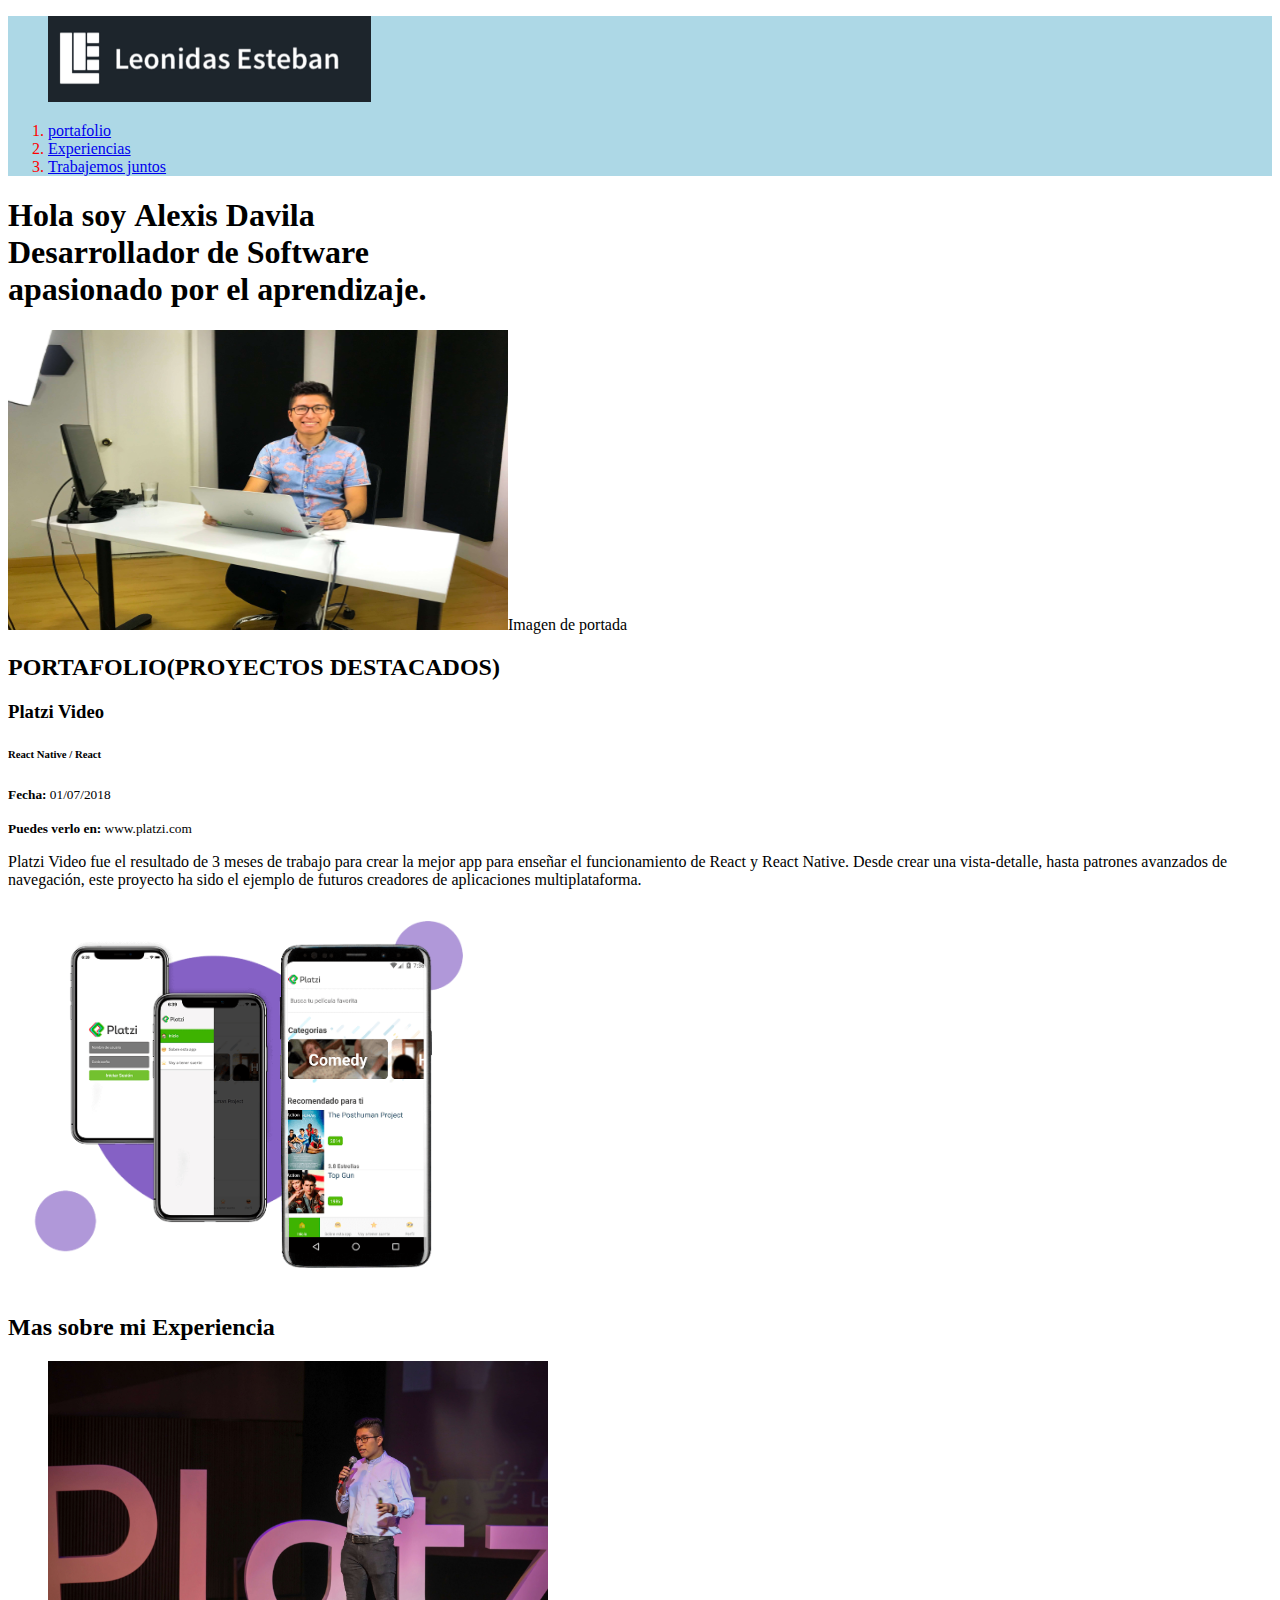
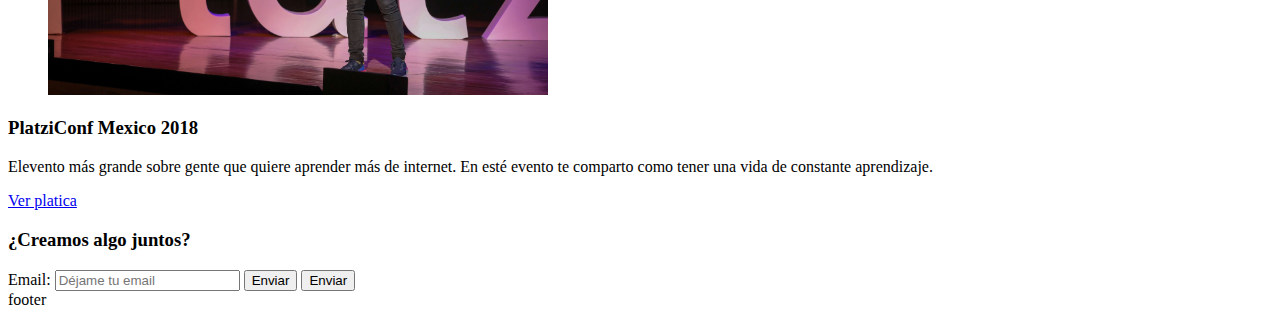
==== index.html @ 1b9bd428 "Formas de agregar estilos a HMTL" ====
<!DOCTYPE html>
<html lang="es">
   <head>
      <meta charset="UTF-8">
      <title>Alexis Davila </title>
      <link rel="icon"  type="image/png" href="img/favicon.webp">
      <link rel="stylesheet" href="css/estilos.css">
      <style>
         header{
            background: lightcoral;
         }
      </style>
   </head>
   <body>
      <header style="color: red; background: lightblue;">
         <div>
            <figure>
               <img src="images/logo.png" alt="Logo">
            </figure>
            <nav>
               <ol>
                  <li><a href="portafolio/index.html">portafolio</a></li>
                  <li><a href="#eventos">Experiencias</a></li>
                  <li><a href="#contacto">Trabajemos juntos</a></li>
               </ol>
            </nav>
         </div>
      </header>
      <section>
         <h1>Hola soy <strong>Alexis Davila</strong><br> <strong>Desarrollador de Software</strong> <br> apasionado por el <strong>aprendizaje</strong>.</h1>
         <img src="images/hero.jpg" width="500" height="300" alt="Imagen principal del sitio">Imagen de portada
      </section>
      <section id="portafolio">
         <h2>PORTAFOLIO(PROYECTOS DESTACADOS)</h2>
         <article>
            <h3>Platzi Video</h3>
            <h6>React Native / React</h6>
            <p><small><strong>Fecha:</strong> 01/07/2018</small></p>
            <p><small><strong>Puedes verlo en:</strong> www.platzi.com</small></p>
            <p>Platzi Video fue el resultado de 3 meses de trabajo para crear la mejor app para enseñar
               el funcionamiento de React y React Native. Desde crear una vista-detalle, hasta patrones 
               avanzados de navegación, este proyecto ha sido el ejemplo de futuros creadores de 
               aplicaciones multiplataforma.
            </p>
            <img src="images/platzi-video-react-native.png" alt="proyecto de curso de React Native" width="500">
         </article>
      </section>
      <section id="eventos">
         <h2>Mas sobre mi Experiencia</h2>
         <article>
            <figure>
               <img src="images/platzi-conf.jpg" width="500">
            </figure>
            <h3>PlatziConf Mexico 2018</h3>
            <p>Elevento más grande sobre gente que quiere aprender más de internet. En esté evento te 
               comparto como tener una vida de constante aprendizaje.
            </p>
            <a href="https://www.google.com" target="_blank">Ver platica</a>
         </article>
      </section>
      <section id="contacto">
         <form action="/suscripcion/">
            <h3>¿Creamos algo juntos?</h3>
            <label for="email">Email: </label>
            <input type="text" placeholder="Déjame tu email" id="email">
            <input type="submit" value="Enviar">
            <button>Enviar</button>
         </form>
      </section>
      <footer>footer</footer>
   </body>
</html>
---- css/estilos.css ----
header{
   background: lightgreen;
}
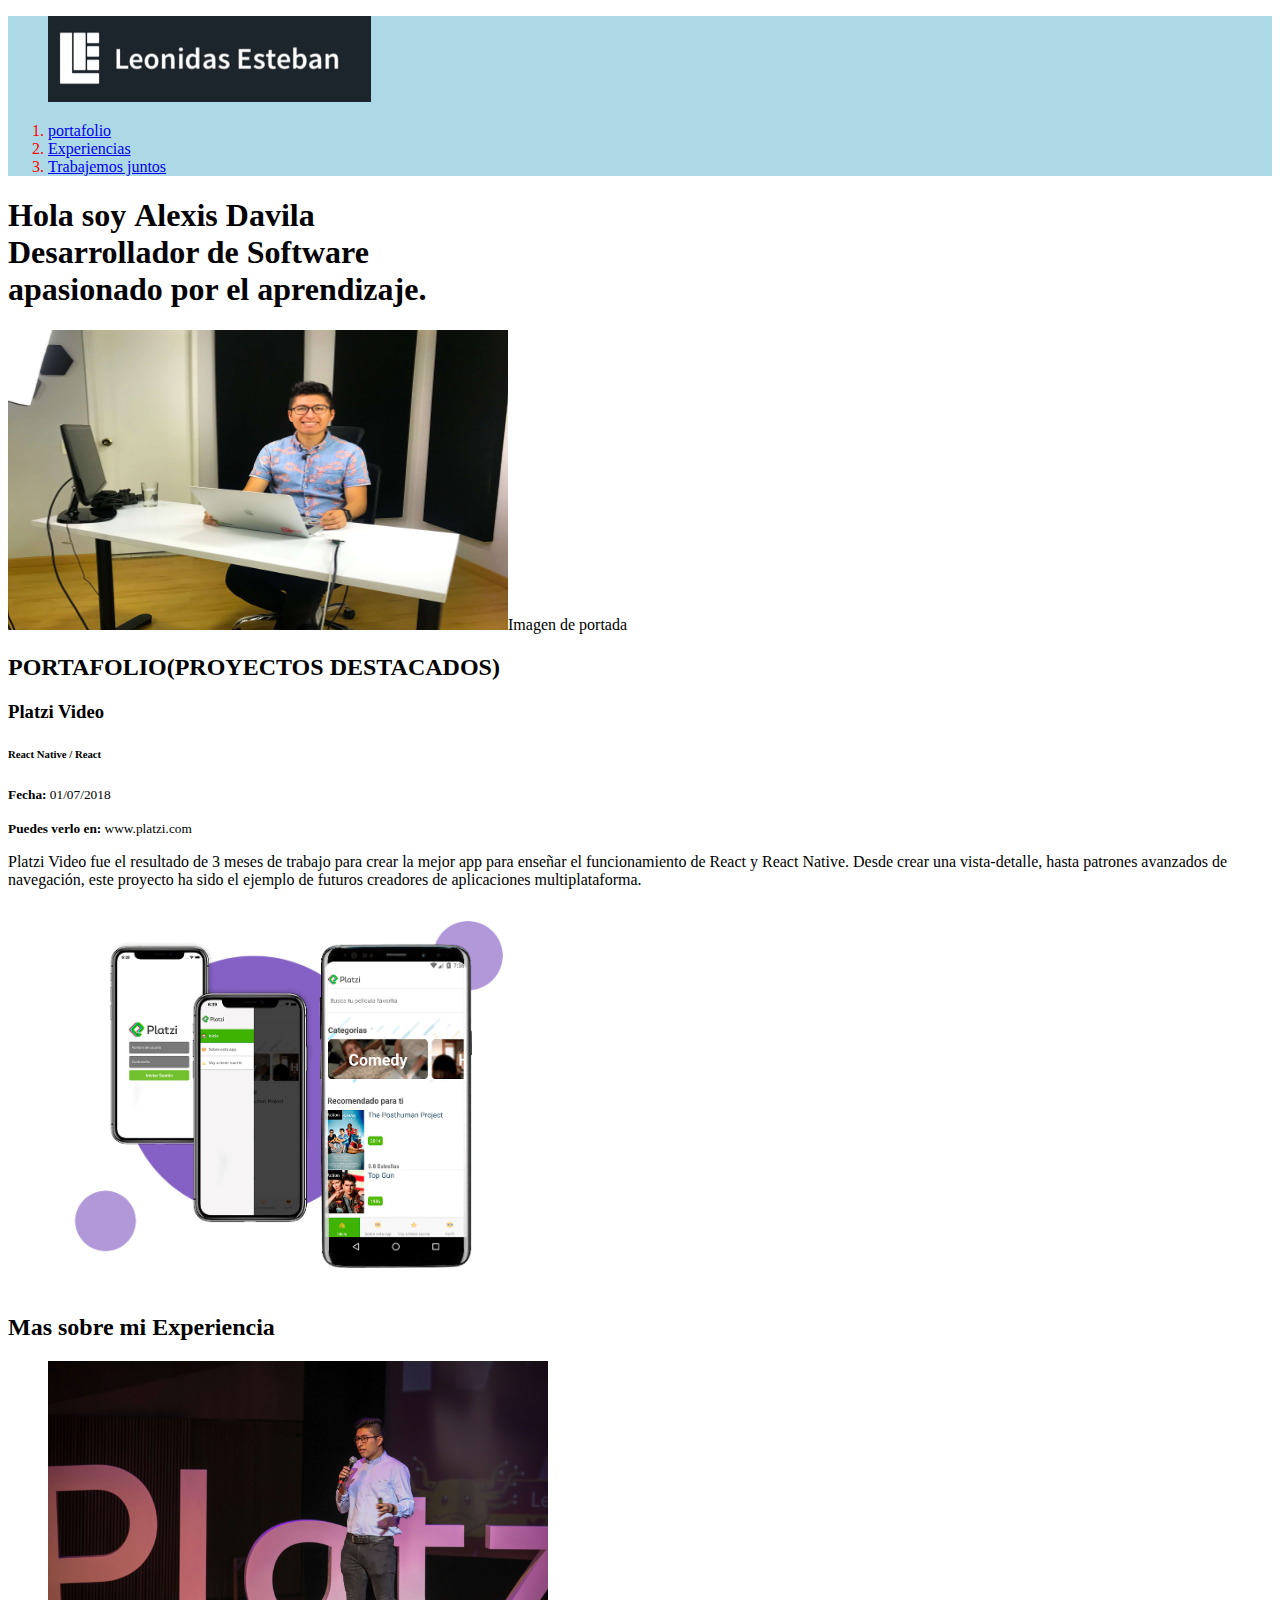
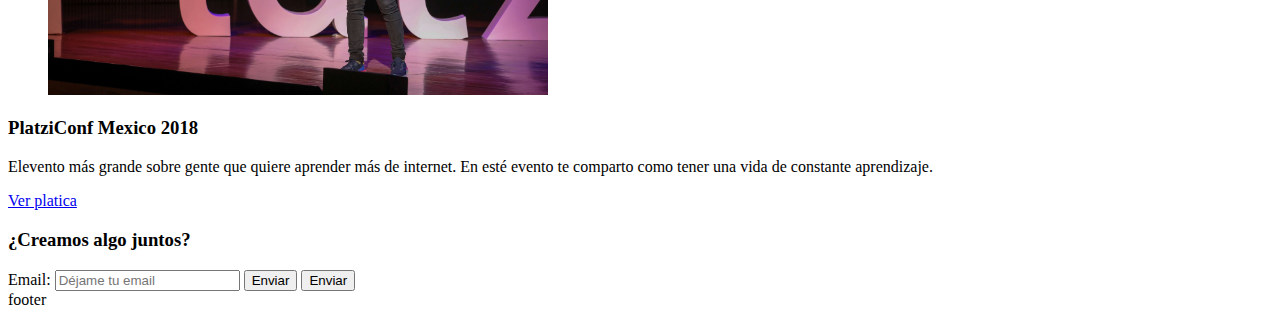
==== commit 0ae45f51: "15_Agregando clases a los componentes" ====
--- a/index.html
+++ b/index.html
@@ -12,54 +12,56 @@
       </style>
    </head>
    <body>
-      <header style="color: red; background: lightblue;">
+      <header class="header" style="color: red; background: lightblue;">
          <div>
-            <figure>
+            <figure class="logo">
                <img src="images/logo.png" alt="Logo">
             </figure>
-            <nav>
+            <nav class="menu">
                <ol>
-                  <li><a href="portafolio/index.html">portafolio</a></li>
-                  <li><a href="#eventos">Experiencias</a></li>
-                  <li><a href="#contacto">Trabajemos juntos</a></li>
+                  <li><a class="link" href="portafolio/index.html">portafolio</a></li>
+                  <li><a class="link" href="#eventos">Experiencias</a></li>
+                  <li><a class="link" href="#contacto">Trabajemos juntos</a></li>
                </ol>
             </nav>
          </div>
       </header>
-      <section>
+      <section class="hero">
          <h1>Hola soy <strong>Alexis Davila</strong><br> <strong>Desarrollador de Software</strong> <br> apasionado por el <strong>aprendizaje</strong>.</h1>
          <img src="images/hero.jpg" width="500" height="300" alt="Imagen principal del sitio">Imagen de portada
       </section>
-      <section id="portafolio">
+      <section id="portafolio" class="portfolio">
          <h2>PORTAFOLIO(PROYECTOS DESTACADOS)</h2>
-         <article>
-            <h3>Platzi Video</h3>
-            <h6>React Native / React</h6>
-            <p><small><strong>Fecha:</strong> 01/07/2018</small></p>
-            <p><small><strong>Puedes verlo en:</strong> www.platzi.com</small></p>
-            <p>Platzi Video fue el resultado de 3 meses de trabajo para crear la mejor app para enseñar
+         <article class="project">
+            <h3 class="project-title">Platzi Video</h3>
+            <h6 class="project-course">React Native / React</h6>
+            <p class="project-date"><small><strong>Fecha:</strong> 01/07/2018</small></p>
+            <p class="project-url"><small><strong>Puedes verlo en:</strong> www.platzi.com</small></p>
+            <p class="project-description">Platzi Video fue el resultado de 3 meses de trabajo para crear la mejor app para enseñar
                el funcionamiento de React y React Native. Desde crear una vista-detalle, hasta patrones 
                avanzados de navegación, este proyecto ha sido el ejemplo de futuros creadores de 
                aplicaciones multiplataforma.
             </p>
-            <img src="images/platzi-video-react-native.png" alt="proyecto de curso de React Native" width="500">
+            <figure class="project-imageContainer">
+               <img class="project-image" src="images/platzi-video-react-native.png" alt="proyecto de curso de React Native" width="500">
+            </figure>
          </article>
       </section>
       <section id="eventos">
          <h2>Mas sobre mi Experiencia</h2>
-         <article>
-            <figure>
-               <img src="images/platzi-conf.jpg" width="500">
+         <article class="event">
+            <figure class="event-imageContainer">
+               <img class="event-image" src="images/platzi-conf.jpg" width="500">
             </figure>
-            <h3>PlatziConf Mexico 2018</h3>
-            <p>Elevento más grande sobre gente que quiere aprender más de internet. En esté evento te 
+            <h3 class="event-title">PlatziConf Mexico 2018</h3>
+            <p class="event-description">Elevento más grande sobre gente que quiere aprender más de internet. En esté evento te 
                comparto como tener una vida de constante aprendizaje.
             </p>
-            <a href="https://www.google.com" target="_blank">Ver platica</a>
+            <a class="event-url" href="https://www.google.com" target="_blank">Ver platica</a>
          </article>
       </section>
-      <section id="contacto">
-         <form action="/suscripcion/">
+      <section id="contacto" class="contact">
+         <form action="/suscripcion/" class="form-email">
             <h3>¿Creamos algo juntos?</h3>
             <label for="email">Email: </label>
             <input type="text" placeholder="Déjame tu email" id="email">
@@ -67,6 +69,6 @@
             <button>Enviar</button>
          </form>
       </section>
-      <footer>footer</footer>
+      <footer class="footer">footer</footer>
    </body>
 </html>--- a/css/estilos.css
+++ b/css/estilos.css
@@ -1,3 +1,24 @@
+/* reglas
+selectores
+declaraciones 
+propiedades
+valores */
+
+
+/* selector de etiqueta header - section - article - nav */
 header{
    background: lightgreen;
-}+   color: red;
+}
+
+/* selector descendente  */
+/* body header div nav ol li a */
+
+
+/* selector de clase */
+/* .link */
+
+/* selector de id  */
+/* #portafolio */
+
+
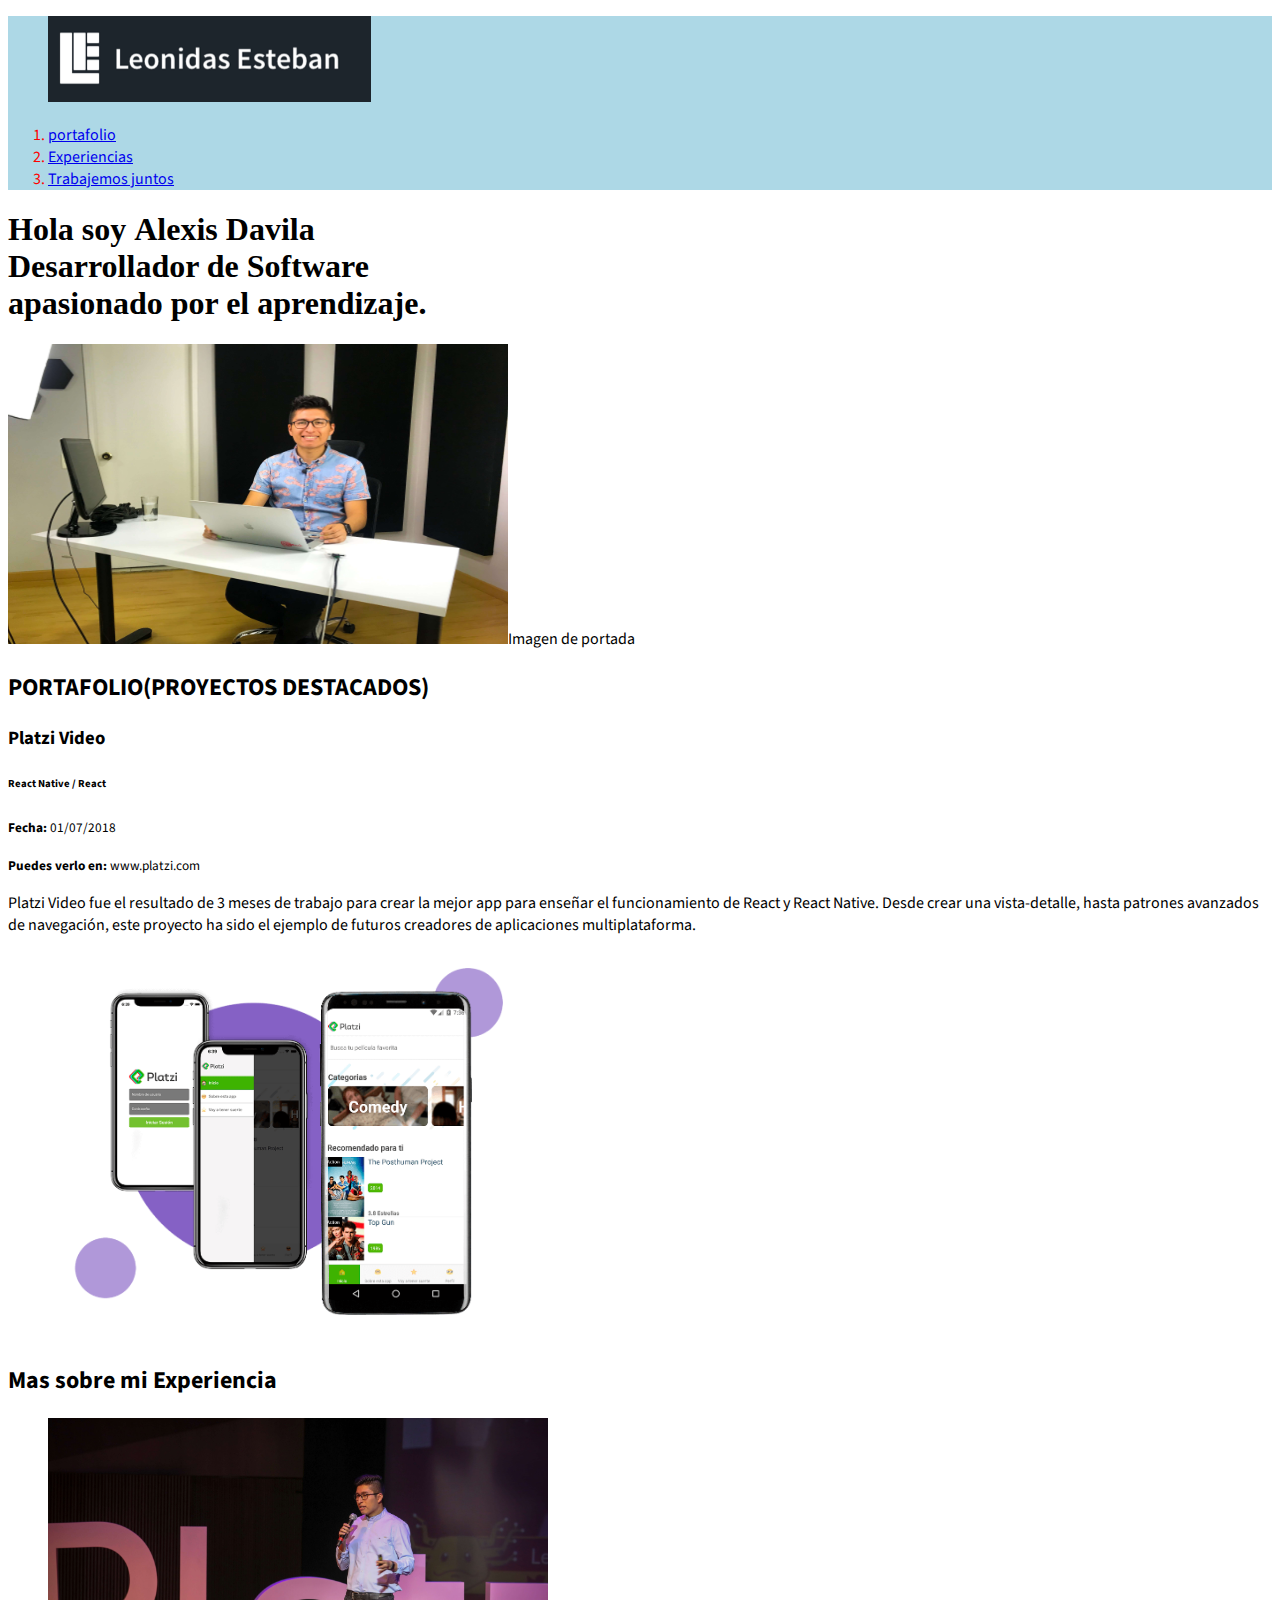
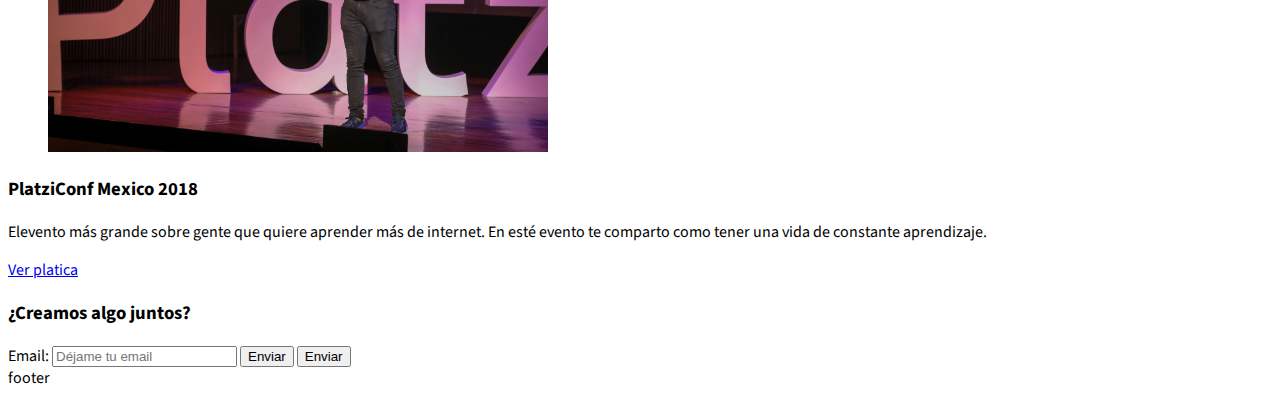
==== commit 35b2f9b2: "18_Tipos de textos personalizados" ====
--- a/index.html
+++ b/index.html
@@ -4,6 +4,7 @@
       <meta charset="UTF-8">
       <title>Alexis Davila </title>
       <link rel="icon"  type="image/png" href="img/favicon.webp">
+      <link href="https://fonts.googleapis.com/css?family=Fjalla+One|Source+Sans+Pro&display=swap" rel="stylesheet">
       <link rel="stylesheet" href="css/estilos.css">
       <style>
          header{
--- a/css/estilos.css
+++ b/css/estilos.css
@@ -21,4 +21,10 @@
 /* selector de id  */
 /* #portafolio */
 
+body{
+   font-family: 'Source Sans Pro';    
+}
 
+h1{
+   font-family: 'Hjalla One', Times, serif;
+}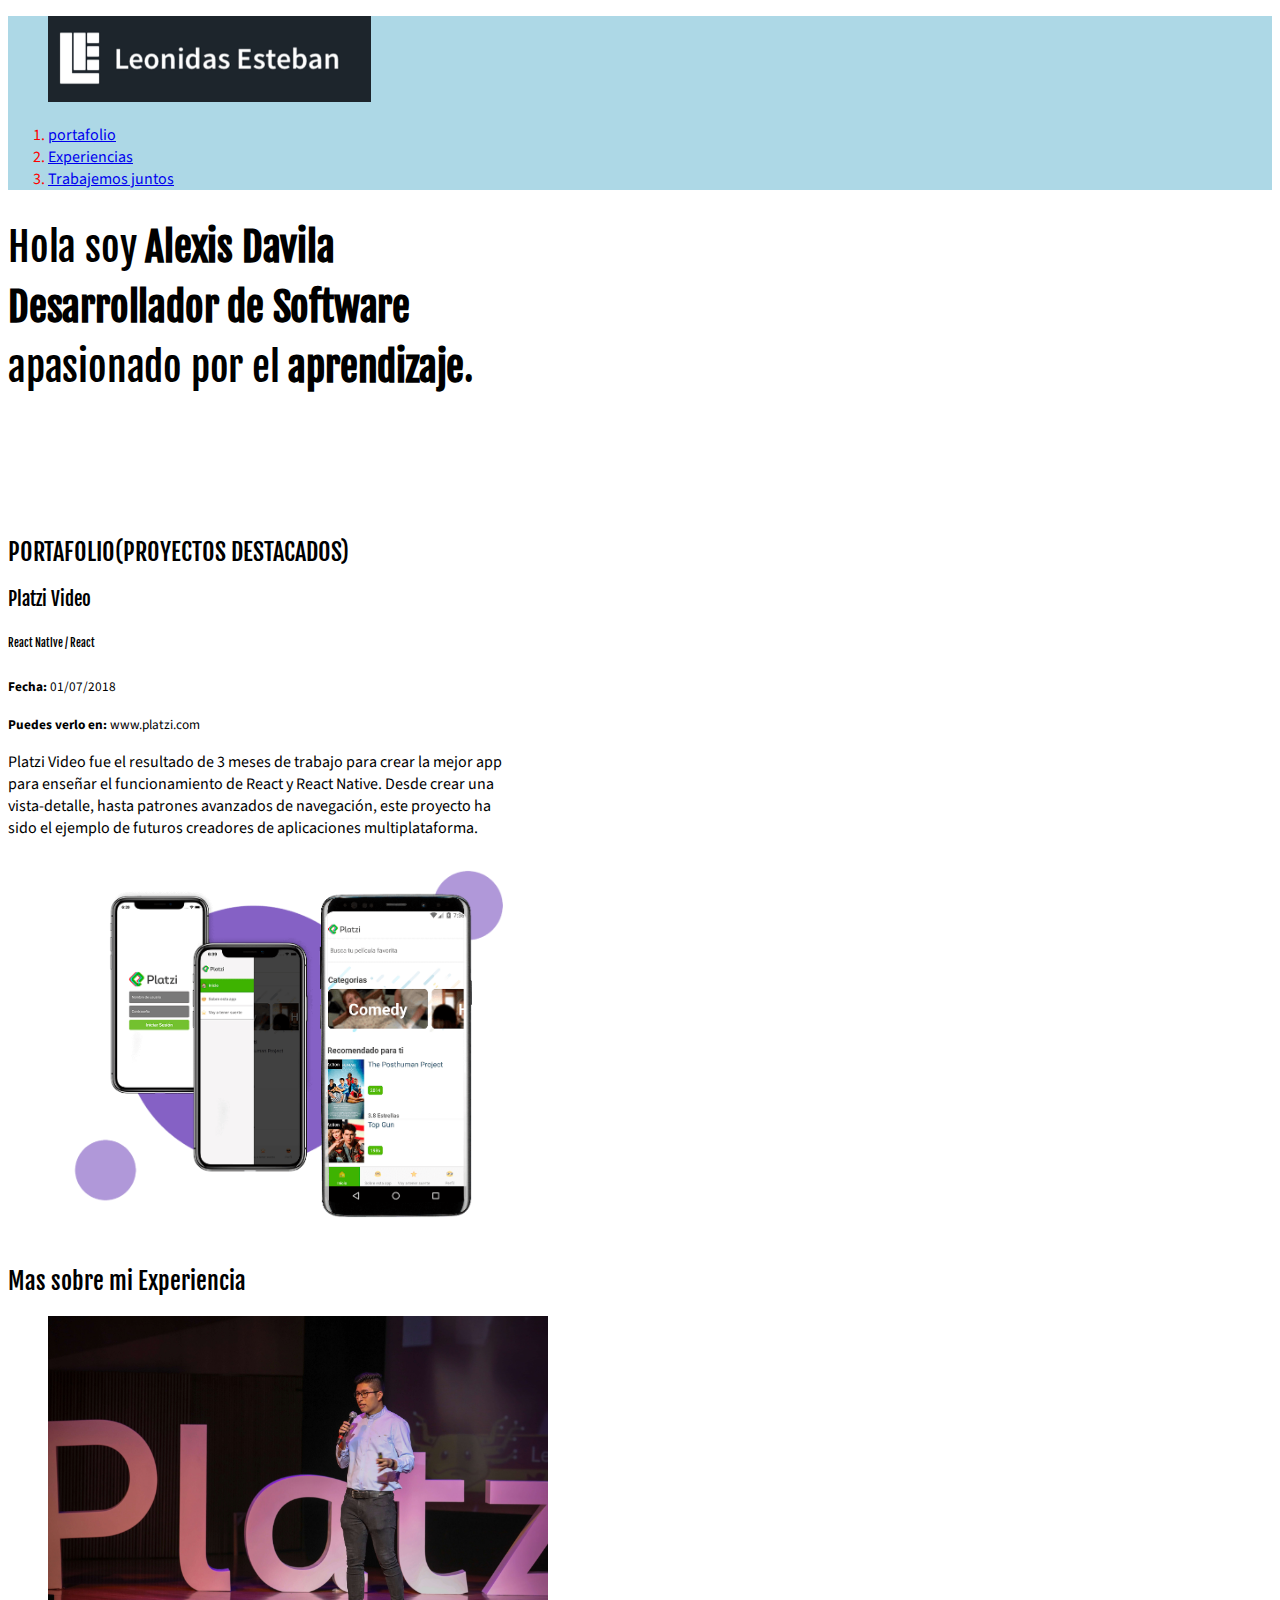
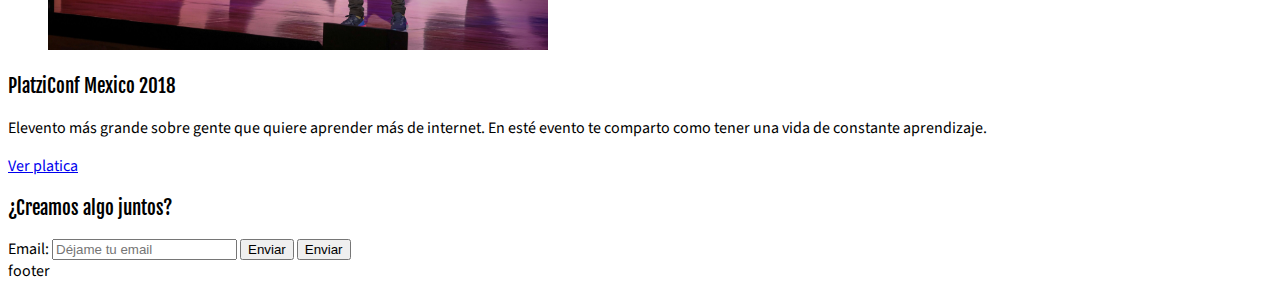
==== commit 44dd70e8: "20_Dimensiones de color e imagen" ====
--- a/index.html
+++ b/index.html
@@ -29,20 +29,22 @@
       </header>
       <section class="hero">
          <h1>Hola soy <strong>Alexis Davila</strong><br> <strong>Desarrollador de Software</strong> <br> apasionado por el <strong>aprendizaje</strong>.</h1>
-         <img src="images/hero.jpg" width="500" height="300" alt="Imagen principal del sitio">Imagen de portada
+         <!-- <img src="images/hero.jpg" width="500" height="300" alt="Imagen principal del sitio">Imagen de portada -->
       </section>
       <section id="portafolio" class="portfolio">
          <h2>PORTAFOLIO(PROYECTOS DESTACADOS)</h2>
          <article class="project">
-            <h3 class="project-title">Platzi Video</h3>
-            <h6 class="project-course">React Native / React</h6>
-            <p class="project-date"><small><strong>Fecha:</strong> 01/07/2018</small></p>
-            <p class="project-url"><small><strong>Puedes verlo en:</strong> www.platzi.com</small></p>
-            <p class="project-description">Platzi Video fue el resultado de 3 meses de trabajo para crear la mejor app para enseñar
-               el funcionamiento de React y React Native. Desde crear una vista-detalle, hasta patrones 
-               avanzados de navegación, este proyecto ha sido el ejemplo de futuros creadores de 
-               aplicaciones multiplataforma.
-            </p>
+            <div class="project-details">
+               <h3 class="project-title">Platzi Video</h3>
+               <h6 class="project-course">React Native / React</h6>
+               <p class="project-date"><small><strong>Fecha:</strong> 01/07/2018</small></p>
+               <p class="project-url"><small><strong>Puedes verlo en:</strong> www.platzi.com</small></p>
+               <p class="project-description">Platzi Video fue el resultado de 3 meses de trabajo para crear la mejor app para enseñar
+                  el funcionamiento de React y React Native. Desde crear una vista-detalle, hasta patrones 
+                  avanzados de navegación, este proyecto ha sido el ejemplo de futuros creadores de 
+                  aplicaciones multiplataforma.
+               </p>
+            </div>
             <figure class="project-imageContainer">
                <img class="project-image" src="images/platzi-video-react-native.png" alt="proyecto de curso de React Native" width="500">
             </figure>
--- a/css/estilos.css
+++ b/css/estilos.css
@@ -25,6 +25,33 @@
    font-family: 'Source Sans Pro';    
 }
 
+h1,
+h2,
+h3,
+h4,
+h5,
+h6{
+   font-family: 'Fjalla One', Times, serif;
+   font-weight: normal;
+   /* font-style: italic; */
+}
+
 h1{
-   font-family: 'Hjalla One', Times, serif;
+   font-size: 40px;
+   line-height: 1.5em;
+   letter-spacing: -.2px;
+   /* text-transform: uppercase; */
+   /* text-decoration: none; */
+}
+
+.hero{
+   height: 300px;
+}
+
+.project-details{
+   width: 500px;
+}
+
+.project-imageContainer{
+   width: 500px;
 }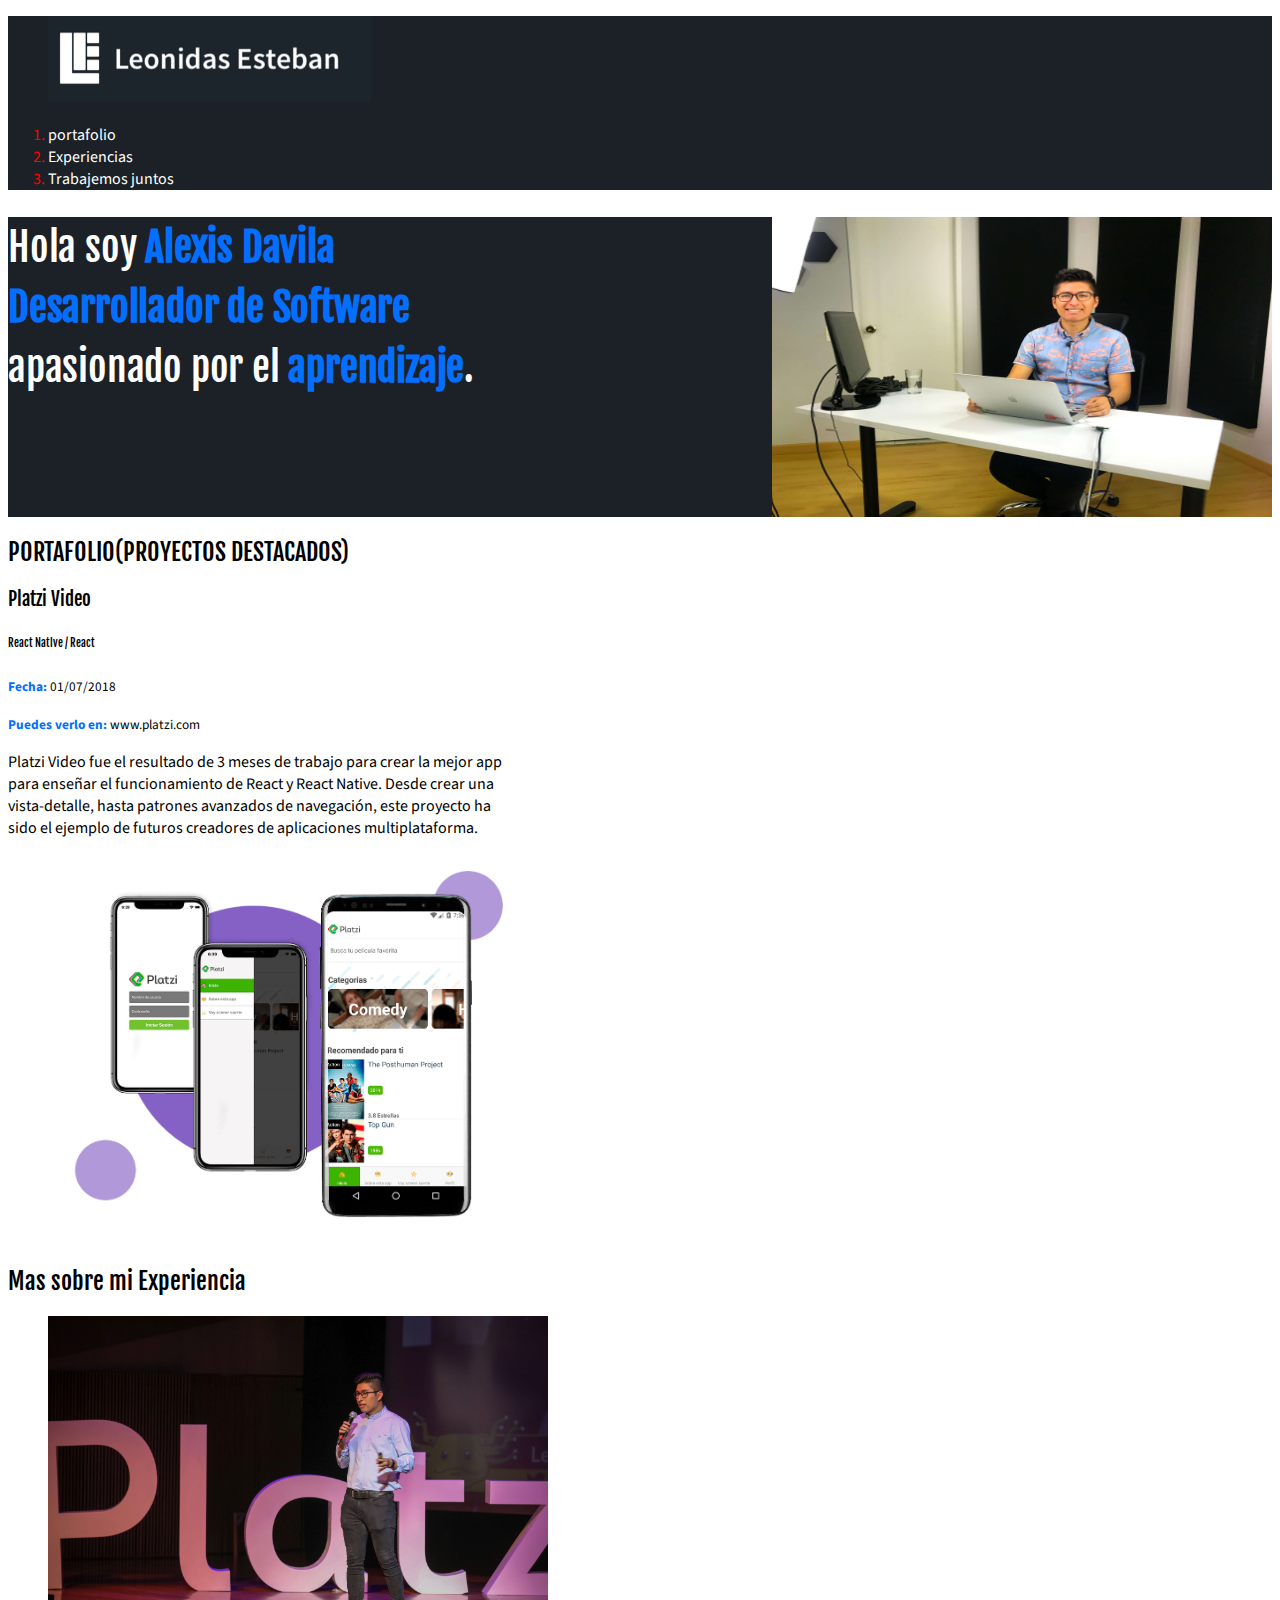
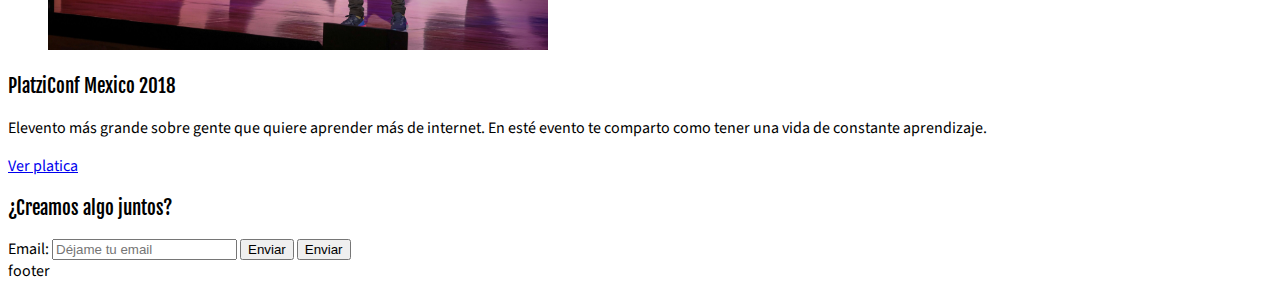
==== commit 9c30645a: "21_Backgrounds de color e imagen" ====
--- a/index.html
+++ b/index.html
@@ -13,7 +13,7 @@
       </style>
    </head>
    <body>
-      <header class="header" style="color: red; background: lightblue;">
+      <header class="header">
          <div>
             <figure class="logo">
                <img src="images/logo.png" alt="Logo">
--- a/css/estilos.css
+++ b/css/estilos.css
@@ -21,6 +21,11 @@
 /* selector de id  */
 /* #portafolio */
 
+/* gris oscuro = #1d252c */
+/* gris claro = #626262 */
+/* background gris = #1b2127 */
+/* celeste = #026fff */
+
 body{
    font-family: 'Source Sans Pro';    
 }
@@ -40,12 +45,23 @@
    font-size: 40px;
    line-height: 1.5em;
    letter-spacing: -.2px;
+   color: white;
    /* text-transform: uppercase; */
    /* text-decoration: none; */
 }
 
+strong {
+   color: #026fff;
+}
+
 .hero{
    height: 300px;
+   /* background-color: red; */
+   background-image: url('../images/hero.jpg');
+   background-size: 500px 300px;
+   background-repeat: no-repeat;
+   background-position-x: right;
+   background-color: #1b2127;
 }
 
 .project-details{
@@ -54,4 +70,12 @@
 
 .project-imageContainer{
    width: 500px;
+}
+
+.header {
+   background-color: #1b2127;
+}
+.header a {
+   color: white;
+   text-decoration: none;
 }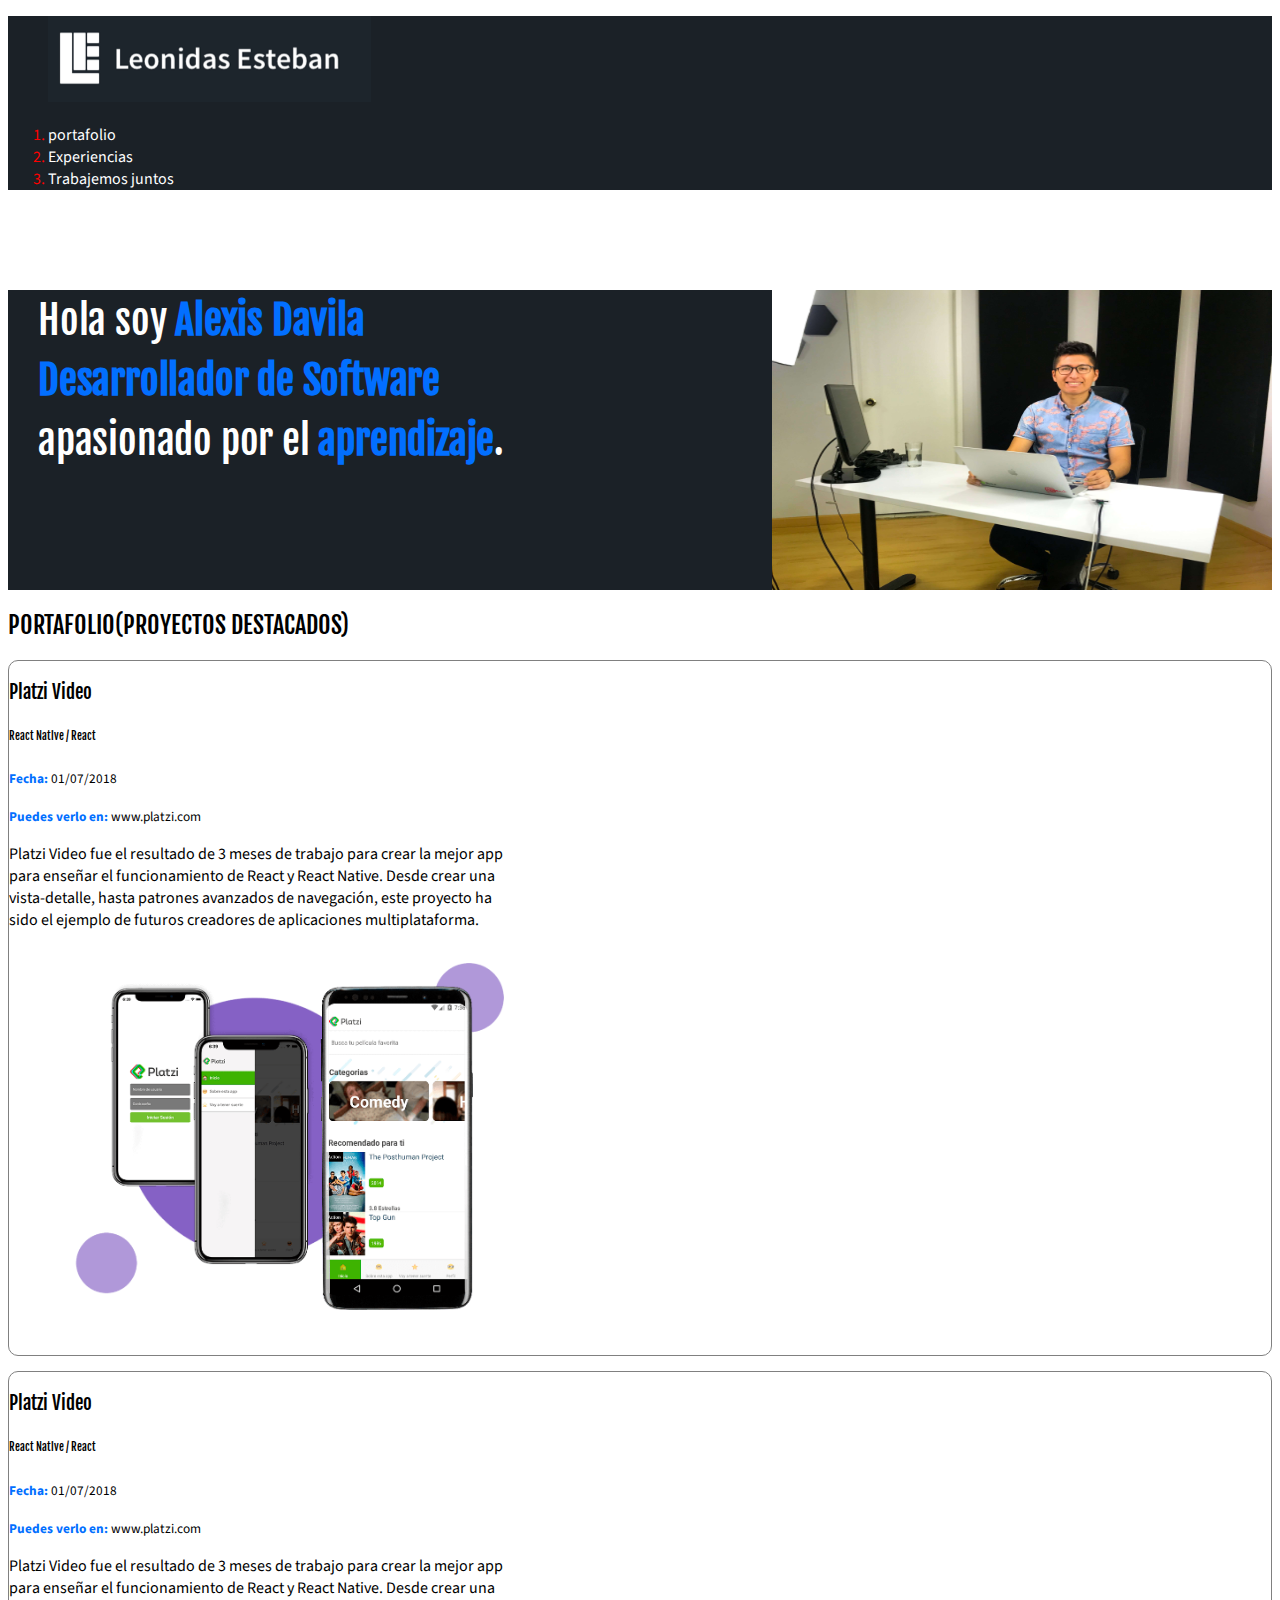
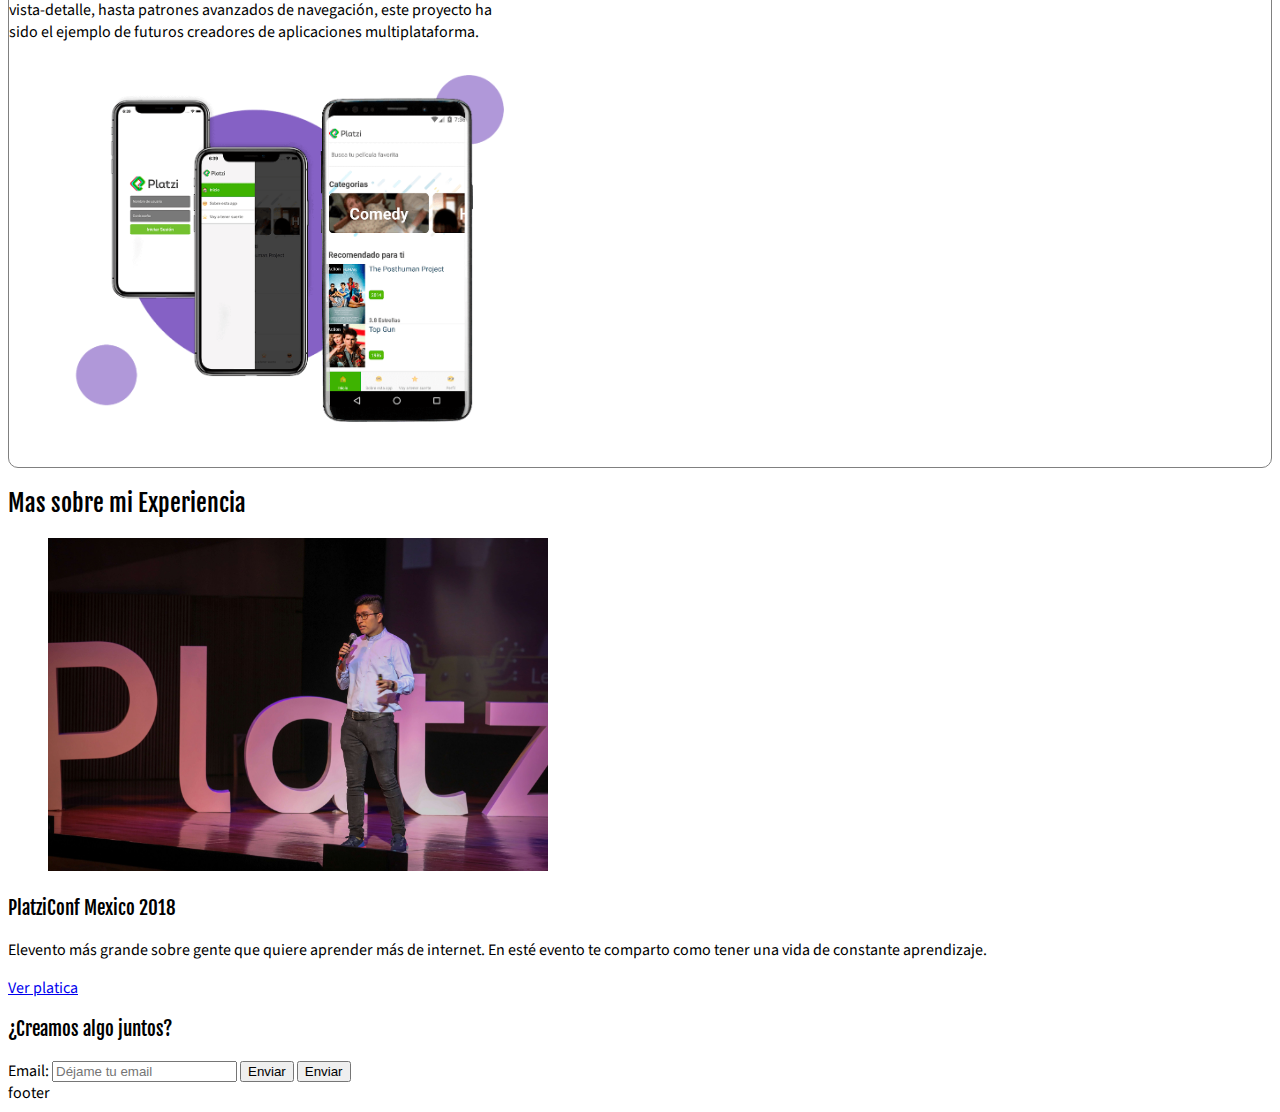
==== commit 491534f7: "23_Margenes" ====
--- a/index.html
+++ b/index.html
@@ -49,6 +49,22 @@
                <img class="project-image" src="images/platzi-video-react-native.png" alt="proyecto de curso de React Native" width="500">
             </figure>
          </article>
+         <article class="project">
+            <div class="project-details">
+               <h3 class="project-title">Platzi Video</h3>
+               <h6 class="project-course">React Native / React</h6>
+               <p class="project-date"><small><strong>Fecha:</strong> 01/07/2018</small></p>
+               <p class="project-url"><small><strong>Puedes verlo en:</strong> www.platzi.com</small></p>
+               <p class="project-description">Platzi Video fue el resultado de 3 meses de trabajo para crear la mejor app para enseñar
+                  el funcionamiento de React y React Native. Desde crear una vista-detalle, hasta patrones 
+                  avanzados de navegación, este proyecto ha sido el ejemplo de futuros creadores de 
+                  aplicaciones multiplataforma.
+               </p>
+            </div>
+            <figure class="project-imageContainer">
+               <img class="project-image" src="images/platzi-video-react-native.png" alt="proyecto de curso de React Native" width="500">
+            </figure>
+         </article>
       </section>
       <section id="eventos">
          <h2>Mas sobre mi Experiencia</h2>
--- a/css/estilos.css
+++ b/css/estilos.css
@@ -46,6 +46,8 @@
    line-height: 1.5em;
    letter-spacing: -.2px;
    color: white;
+   /* margin: top right bottom left; */
+   margin: 100px 150px 70px 30px;
    /* text-transform: uppercase; */
    /* text-decoration: none; */
 }
@@ -64,6 +66,22 @@
    background-color: #1b2127;
 }
 
+.project {
+   /* border-top: tamaño tipo estilo(color); */
+   /* border-top: 10px solid red;
+   border-right: 10px solid green;
+   border-bottom: 10px solid pink;
+   border-left: 10px solid yellow; */
+   /* color: blue; */
+   /* border-color: red;
+   border-width: 15px;
+   border-style: solid; */
+   border: 1px solid gray;
+   border-radius: 10px;
+   /* border-top-left-radius: 50px; */
+   margin-bottom: 15px;
+}
+
 .project-details{
    width: 500px;
 }
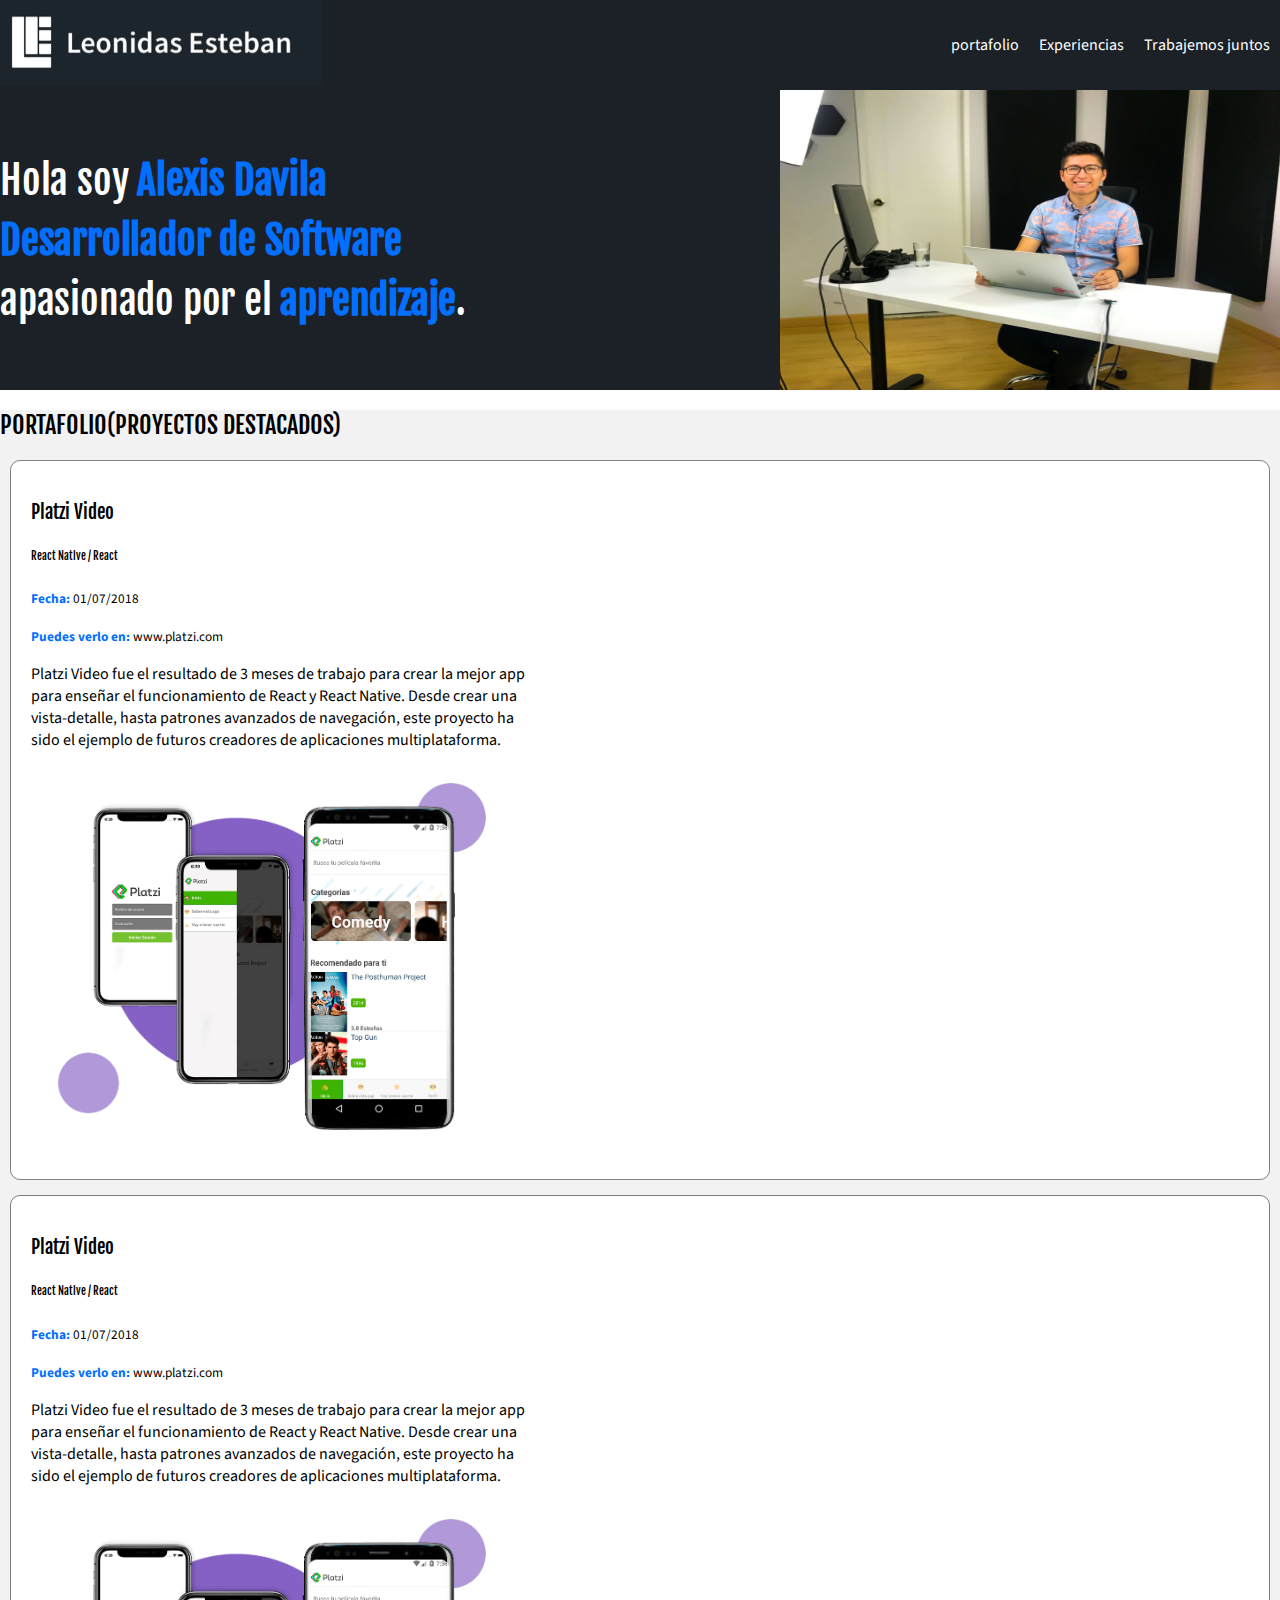
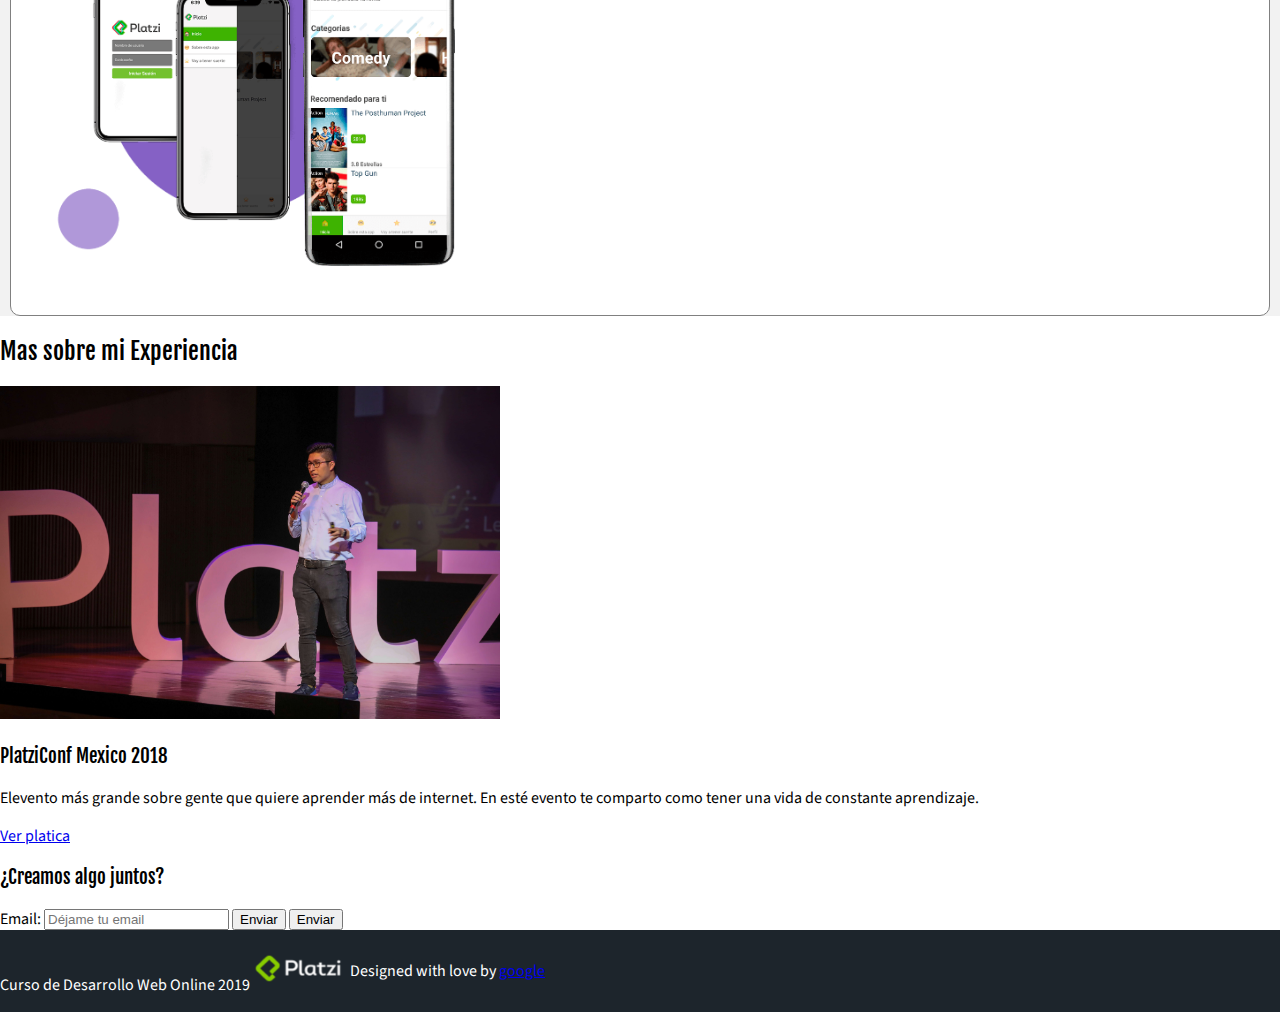
==== commit c914bede: "actualizado 02/01/2020 - borrar este commit" ====
--- a/index.html
+++ b/index.html
@@ -14,18 +14,16 @@
    </head>
    <body>
       <header class="header">
-         <div>
-            <figure class="logo">
-               <img src="images/logo.png" alt="Logo">
-            </figure>
-            <nav class="menu">
-               <ol>
-                  <li><a class="link" href="portafolio/index.html">portafolio</a></li>
-                  <li><a class="link" href="#eventos">Experiencias</a></li>
-                  <li><a class="link" href="#contacto">Trabajemos juntos</a></li>
-               </ol>
-            </nav>
-         </div>
+         <figure class="logo">
+            <img src="images/logo.png" alt="Logo">
+         </figure>
+         <nav class="menu">
+            <ol>
+               <li><a class="link" href="portafolio/index.html">portafolio</a></li>
+               <li><a class="link" href="#eventos">Experiencias</a></li>
+               <li><a class="link" href="#contacto">Trabajemos juntos</a></li>
+            </ol>
+         </nav>
       </header>
       <section class="hero">
          <h1>Hola soy <strong>Alexis Davila</strong><br> <strong>Desarrollador de Software</strong> <br> apasionado por el <strong>aprendizaje</strong>.</h1>
@@ -88,6 +86,13 @@
             <button>Enviar</button>
          </form>
       </section>
-      <footer class="footer">footer</footer>
+      <footer class="footer">
+         <div>
+            <p>Curso de Desarrollo Web Online 2019<img src="images/platzi.png" alt="Platzi" width="100px"></p>
+         </div>
+         <div>
+            <p>Designed with love by <a href="https:/google.com">google</a></p>
+         </div>
+      </footer>
    </body>
 </html>--- a/css/estilos.css
+++ b/css/estilos.css
@@ -9,6 +9,9 @@
 header{
    background: lightgreen;
    color: red;
+   display: flex;
+   justify-content: space-between;
+   height: 90px;
 }
 
 /* selector descendente  */
@@ -26,8 +29,10 @@
 /* background gris = #1b2127 */
 /* celeste = #026fff */
 
+
 body{
-   font-family: 'Source Sans Pro';    
+   font-family: 'Source Sans Pro';
+   margin: 0px;
 }
 
 h1,
@@ -46,8 +51,9 @@
    line-height: 1.5em;
    letter-spacing: -.2px;
    color: white;
+   margin: 0;
    /* margin: top right bottom left; */
-   margin: 100px 150px 70px 30px;
+   /* margin: 100px 150px 70px 30px; */
    /* text-transform: uppercase; */
    /* text-decoration: none; */
 }
@@ -64,6 +70,13 @@
    background-repeat: no-repeat;
    background-position-x: right;
    background-color: #1b2127;
+   display: flex;
+   align-items: center;
+
+}
+
+.portfolio {
+   background-color: #f2f2f2;
 }
 
 .project {
@@ -79,7 +92,10 @@
    border: 1px solid gray;
    border-radius: 10px;
    /* border-top-left-radius: 50px; */
+   margin: 10px;
    margin-bottom: 15px;
+   padding: 20px;
+   background: white;
 }
 
 .project-details{
@@ -93,7 +109,59 @@
 .header {
    background-color: #1b2127;
 }
+.header nav{
+   height: inherit;
+}
 .header a {
    color: white;
    text-decoration: none;
+
+   display: flex;
+   height: inherit;
+   align-items: center;
+   padding: 0 10px;
+}
+
+.header ol {
+   display: flex;
+   height: inherit;
+}
+.header ol,ul{
+   margin: 0;
+   padding: 0;
+   list-style: none;
+}
+.header ol li{
+   height: inherit;
+   display: flex;
+   align-items: center;
+}
+
+figure{
+   margin: 0;
+}
+
+.flexbox{
+   display: flex;
+   /* flex-wrap: nowrap; */
+   flex-wrap: wrap;
+   
+   /* flex-direction: column; */
+   
+}
+.box{
+   width: 50px;
+   height: 50px;
+   border: 1px solid red;
+   margin: 10px;
+
+   flex-shrink: 0;
+}
+
+.footer{
+   color: white;
+   background-color:#1d252c;
+   display: flex;
+   align-items: center;
+
 }